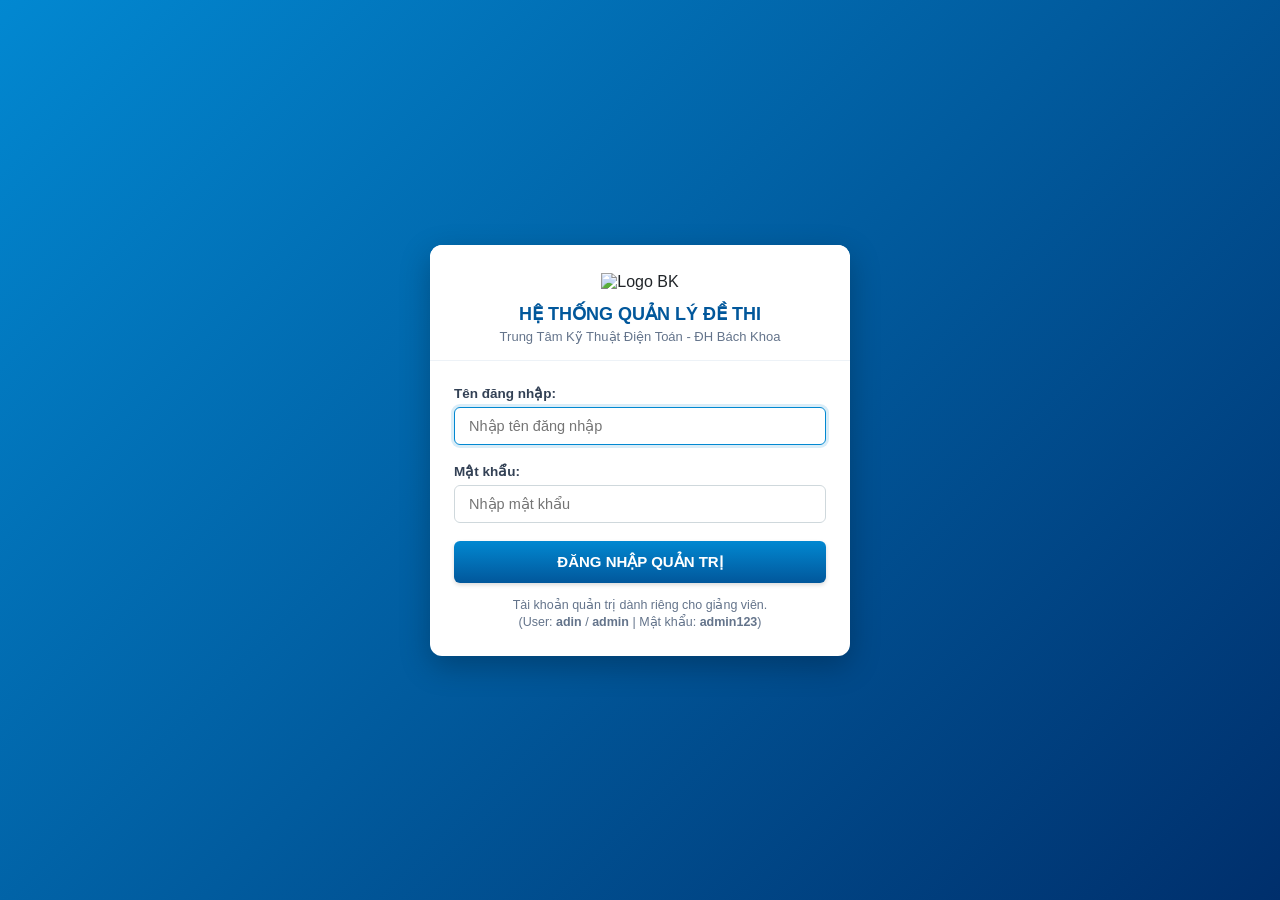
==== admin.html @ 8093bf8f "Add files via upload" ====
<!DOCTYPE html>
<html lang="vi">
<head>
  <meta charset="UTF-8">
  <meta name="viewport" content="width=device-width, initial-scale=1.0">
  <title>Quản Trị Ngân Hàng Câu Hỏi - TT Kỹ Thuật Điện Toán Bách Khoa</title>
  <link rel="icon" type="image/png" href="assets/logo-bk.png">
  <style>
    :root {
      --primary: #0288d1;
      --primary-dark: #01579b;
      --success: #2e7d32;
      --danger: #d32f2f;
      --warning: #ed6c02;
      --bg: #f4f6f9;
      --card-bg: #ffffff;
      --text: #212529;
      --border: #cfd8dc;
    }
    * { box-sizing: border-box; margin: 0; padding: 0; }
    body {
      font-family: -apple-system, BlinkMacSystemFont, "Segoe UI", Roboto, Arial, sans-serif;
      background-color: var(--bg);
      color: var(--text);
      min-height: 100vh;
      display: flex;
      flex-direction: column;
    }

    /* ================= LOGIN VIEW ================= */
    #login-view {
      display: flex;
      align-items: center;
      justify-content: center;
      min-height: 100vh;
      padding: 20px;
      background: linear-gradient(135deg, #0288d1 0%, #002f6c 100%);
    }
    .login-card {
      background: #ffffff;
      width: 100%;
      max-width: 420px;
      border-radius: 12px;
      box-shadow: 0 10px 30px rgba(0,0,0,0.25);
      overflow: hidden;
    }
    .login-header {
      background: #ffffff;
      padding: 28px 24px 16px 24px;
      text-align: center;
      border-bottom: 1px solid #edf2f7;
    }
    .login-logo {
      width: 80px;
      height: 80px;
      margin-bottom: 12px;
    }
    .login-title {
      font-size: 18px;
      font-weight: 800;
      color: var(--primary-dark);
      text-transform: uppercase;
    }
    .login-subtitle {
      font-size: 13px;
      color: #64748b;
      margin-top: 4px;
    }
    .login-body {
      padding: 24px;
    }
    .form-group {
      margin-bottom: 18px;
    }
    .form-label {
      display: block;
      font-size: 13.5px;
      font-weight: 600;
      color: #334155;
      margin-bottom: 6px;
    }
    .form-input {
      width: 100%;
      padding: 10px 14px;
      border: 1px solid var(--border);
      border-radius: 6px;
      font-size: 14.5px;
      outline: none;
      transition: border-color 0.2s;
    }
    .form-input:focus {
      border-color: var(--primary);
      box-shadow: 0 0 0 3px rgba(2, 136, 209, 0.15);
    }
    .btn-login {
      width: 100%;
      padding: 12px;
      background: linear-gradient(180deg, #0288d1, #01579b);
      color: #ffffff;
      border: none;
      border-radius: 6px;
      font-size: 15px;
      font-weight: 700;
      cursor: pointer;
      box-shadow: 0 2px 4px rgba(0,0,0,0.15);
      transition: all 0.2s;
    }
    .btn-login:hover {
      filter: brightness(1.1);
    }
    .login-hint {
      margin-top: 14px;
      font-size: 12.5px;
      color: #64748b;
      text-align: center;
      line-height: 1.4;
    }
    .login-error {
      background: #ffebee;
      color: var(--danger);
      padding: 10px;
      border-radius: 6px;
      font-size: 13px;
      margin-bottom: 14px;
      display: none;
    }

    /* ================= ADMIN DASHBOARD VIEW ================= */
    #admin-view {
      display: none;
      flex-direction: column;
      flex: 1;
    }
    .admin-navbar {
      background: #ffffff;
      border-bottom: 2px solid var(--primary);
      padding: 10px 24px;
      display: flex;
      align-items: center;
      justify-content: space-between;
      box-shadow: 0 1px 3px rgba(0,0,0,0.06);
    }
    .navbar-left {
      display: flex;
      align-items: center;
      gap: 12px;
    }
    .nav-logo {
      width: 50px;
      height: 50px;
    }
    .nav-titles h3 {
      font-size: 16px;
      color: var(--primary-dark);
      font-weight: 800;
    }
    .nav-titles span {
      font-size: 12px;
      color: #64748b;
    }
    .navbar-right {
      display: flex;
      align-items: center;
      gap: 12px;
    }
    .btn-nav-action {
      padding: 8px 14px;
      border-radius: 6px;
      font-size: 13px;
      font-weight: 600;
      cursor: pointer;
      border: 1px solid var(--border);
      background: #ffffff;
      color: #334155;
      text-decoration: none;
      display: inline-flex;
      align-items: center;
      gap: 6px;
      transition: all 0.15s;
    }
    .btn-nav-action:hover {
      background: #f1f5f9;
    }
    .btn-logout {
      background: #fee2e2;
      border-color: #fca5a5;
      color: var(--danger);
    }
    .btn-logout:hover {
      background: #fecaca;
    }

    /* Thống kê 6 modules */
    .admin-content {
      padding: 20px 24px;
      max-width: 1400px;
      margin: 0 auto;
      width: 100%;
    }
    .stats-grid {
      display: grid;
      grid-template-columns: repeat(auto-fit, minmax(180px, 1fr));
      gap: 12px;
      margin-bottom: 20px;
    }
    .stat-card {
      background: #ffffff;
      padding: 14px 18px;
      border-radius: 8px;
      border: 1px solid var(--border);
      box-shadow: 0 1px 3px rgba(0,0,0,0.04);
      display: flex;
      flex-direction: column;
      gap: 4px;
    }
    .stat-title {
      font-size: 12.5px;
      color: #64748b;
      font-weight: 600;
    }
    .stat-number {
      font-size: 22px;
      font-weight: 800;
      color: var(--primary-dark);
    }

    /* Thanh tác vụ */
    .toolbar-card {
      background: #ffffff;
      padding: 16px 20px;
      border-radius: 8px;
      border: 1px solid var(--border);
      margin-bottom: 20px;
      display: flex;
      flex-wrap: wrap;
      align-items: center;
      justify-content: space-between;
      gap: 12px;
    }
    .toolbar-left {
      display: flex;
      flex-wrap: wrap;
      align-items: center;
      gap: 10px;
    }
    .toolbar-right {
      display: flex;
      flex-wrap: wrap;
      align-items: center;
      gap: 10px;
    }
    .select-filter {
      padding: 8px 12px;
      border: 1px solid var(--border);
      border-radius: 6px;
      font-size: 13.5px;
      outline: none;
      background: #ffffff;
    }
    .search-input {
      padding: 8px 14px;
      border: 1px solid var(--border);
      border-radius: 6px;
      font-size: 13.5px;
      width: 240px;
      outline: none;
    }
    .btn-action {
      padding: 8px 16px;
      border-radius: 6px;
      font-size: 13px;
      font-weight: 600;
      cursor: pointer;
      border: none;
      display: inline-flex;
      align-items: center;
      gap: 6px;
      color: #ffffff;
      transition: all 0.2s;
    }
    .btn-add { background: #0288d1; }
    .btn-add:hover { background: #0277bd; }
    .btn-import { background: #00897b; }
    .btn-import:hover { background: #00796b; }
    .btn-download { background: #2e7d32; }
    .btn-download:hover { background: #1b5e20; }
    .btn-reset { background: #d32f2f; }
    .btn-reset:hover { background: #b71c1c; }

    /* Bảng danh sách câu hỏi */
    .table-card {
      background: #ffffff;
      border-radius: 8px;
      border: 1px solid var(--border);
      overflow: hidden;
      box-shadow: 0 1px 3px rgba(0,0,0,0.05);
    }
    .table-header-info {
      padding: 14px 20px;
      background: #f8fafc;
      border-bottom: 1px solid var(--border);
      font-size: 14px;
      font-weight: 700;
      color: #334155;
      display: flex;
      justify-content: space-between;
      align-items: center;
    }
    .question-list {
      display: flex;
      flex-direction: column;
    }
    .question-row {
      padding: 16px 20px;
      border-bottom: 1px solid #f1f5f9;
      display: flex;
      flex-direction: column;
      gap: 8px;
      transition: background 0.1s;
    }
    .question-row:hover {
      background: #f8fafc;
    }
    .q-top-meta {
      display: flex;
      align-items: center;
      justify-content: space-between;
      gap: 12px;
    }
    .q-badges {
      display: flex;
      align-items: center;
      gap: 8px;
    }
    .badge-id {
      background: #e2e8f0;
      color: #1e293b;
      padding: 2px 8px;
      border-radius: 4px;
      font-weight: 700;
      font-size: 12px;
    }
    .badge-mod {
      background: #e0f2fe;
      color: #0369a1;
      padding: 2px 8px;
      border-radius: 4px;
      font-weight: 600;
      font-size: 12px;
    }
    .q-actions {
      display: flex;
      align-items: center;
      gap: 8px;
    }
    .btn-sm-edit {
      padding: 4px 10px;
      background: #e0f2fe;
      color: #0288d1;
      border: 1px solid #bae6fd;
      border-radius: 4px;
      font-size: 12px;
      font-weight: 600;
      cursor: pointer;
    }
    .btn-sm-edit:hover { background: #bae6fd; }
    .btn-sm-del {
      padding: 4px 10px;
      background: #fee2e2;
      color: #ef4444;
      border: 1px solid #fecaca;
      border-radius: 4px;
      font-size: 12px;
      font-weight: 600;
      cursor: pointer;
    }
    .btn-sm-del:hover { background: #fecaca; }
    .q-text {
      font-size: 15px;
      font-weight: 600;
      color: #0f172a;
      line-height: 1.5;
    }
    .q-img-preview {
      max-width: 240px;
      max-height: 140px;
      border: 1px solid var(--border);
      border-radius: 4px;
      margin-top: 4px;
    }
    .q-options-grid {
      display: grid;
      grid-template-columns: repeat(auto-fit, minmax(260px, 1fr));
      gap: 6px;
      margin-top: 4px;
    }
    .q-opt {
      padding: 6px 10px;
      background: #f8fafc;
      border: 1px solid #e2e8f0;
      border-radius: 4px;
      font-size: 13.5px;
      line-height: 1.4;
    }
    .q-opt.is-correct {
      background: #e8f5e9;
      border-color: #81c784;
      color: #1b5e20;
      font-weight: 600;
    }

    /* Modal */
    .modal-overlay {
      position: fixed;
      top: 0; left: 0; width: 100vw; height: 100vh;
      background: rgba(0,0,0,0.5);
      display: none;
      align-items: center;
      justify-content: center;
      z-index: 9999;
    }
    .modal-box {
      background: #ffffff;
      width: 90%;
      max-width: 650px;
      border-radius: 10px;
      box-shadow: 0 10px 30px rgba(0,0,0,0.3);
      overflow: hidden;
      max-height: 85vh;
      display: flex;
      flex-direction: column;
    }
    .modal-head {
      background: linear-gradient(90deg, #0288d1, #01579b);
      color: #ffffff;
      padding: 14px 20px;
      display: flex;
      justify-content: space-between;
      align-items: center;
    }
    .modal-body {
      padding: 20px;
      overflow-y: auto;
      flex: 1;
    }
    .modal-foot {
      padding: 12px 20px;
      background: #f8fafc;
      border-top: 1px solid var(--border);
      display: flex;
      justify-content: flex-end;
      gap: 10px;
    }

    /* ================= RESPONSIVE CHO ADMIN (TABLET & ĐIỆN THOẠI) ================= */
    @media (max-width: 900px) {
      .admin-navbar {
        flex-direction: column;
        align-items: flex-start;
        gap: 12px;
        padding: 12px 16px;
      }
      .navbar-right {
        width: 100%;
        justify-content: space-between;
        flex-wrap: wrap;
        gap: 8px;
      }
      .admin-content {
        padding: 14px 12px;
      }
      .stats-grid {
        grid-template-columns: repeat(3, 1fr);
        gap: 8px;
      }
      .toolbar-card {
        flex-direction: column;
        align-items: stretch;
        gap: 12px;
        padding: 12px 14px;
      }
      .toolbar-left, .toolbar-right {
        width: 100%;
        flex-direction: column;
        align-items: stretch;
      }
      .select-filter, .search-input {
        width: 100%;
      }
      .btn-action {
        width: 100%;
        justify-content: center;
      }
    }

    @media (max-width: 600px) {
      .stats-grid {
        grid-template-columns: repeat(2, 1fr);
      }
      .nav-titles h3 {
        font-size: 14px;
      }
      .modal-box {
        width: 95%;
        max-height: 90vh;
      }
      .q-card-footer {
        flex-direction: column;
        align-items: flex-start;
        gap: 8px;
      }
      .q-card-actions {
        width: 100%;
        justify-content: flex-end;
      }
    }
  </style>
</head>
<body>

  <!-- ================= 1. GIAO DIỆN ĐĂNG NHẬP ADMIN ================= -->
  <section id="login-view">
    <div class="login-card">
      <div class="login-header">
        <img src="assets/logo-bk.png" alt="Logo BK" class="login-logo">
        <h2 class="login-title">HỆ THỐNG QUẢN LÝ ĐỀ THI</h2>
        <div class="login-subtitle">Trung Tâm Kỹ Thuật Điện Toán - ĐH Bách Khoa</div>
      </div>
      <div class="login-body">
        <div id="login-error-msg" class="login-error">Tên đăng nhập hoặc mật khẩu không chính xác!</div>
        <form id="admin-login-form">
          <div class="form-group">
            <label class="form-label">Tên đăng nhập:</label>
            <input type="text" id="login-username" class="form-input" placeholder="Nhập tên đăng nhập" required autofocus>
          </div>
          <div class="form-group">
            <label class="form-label">Mật khẩu:</label>
            <input type="password" id="login-password" class="form-input" placeholder="Nhập mật khẩu" required>
          </div>
          <button type="submit" class="btn-login">ĐĂNG NHẬP QUẢN TRỊ</button>
        </form>
        <div class="login-hint">
          Tài khoản quản trị dành riêng cho giảng viên.<br>
          (User: <strong>adin</strong> / <strong>admin</strong> | Mật khẩu: <strong>admin123</strong>)
        </div>
      </div>
    </div>
  </section>

  <!-- ================= 2. GIAO DIỆN QUẢN TRỊ CÂU HỎI ================= -->
  <section id="admin-view">
    <!-- Navbar -->
    <header class="admin-navbar">
      <div class="navbar-left">
        <img src="assets/logo-bk.png" alt="Logo BK" class="nav-logo">
        <div class="nav-titles">
          <h3>TRANG QUẢN TRỊ NGÂN HÀNG CÂU HỎI TRẮC NGHIỆM</h3>
          <span>Ứng dụng CNTT Căn bản (6 Module - 300 câu hỏi)</span>
        </div>
      </div>
      <div class="navbar-right">
        <span style="font-size: 13px; font-weight: 600; color: #475569;">👤 Quản trị viên: <strong>adin</strong></span>
        <a href="practice.html" target="_blank" class="btn-nav-action" style="background:#e8f5e9; border-color:#81c784; color:#1b5e20;">📚 Trang ôn tập 50 câu</a>
        <a href="index.html" target="_blank" class="btn-nav-action">📝 Xem trang thi sinh viên</a>
        <button id="btn-logout" class="btn-nav-action btn-logout">🚪 Đăng xuất</button>
      </div>
    </header>

    <!-- Nội dung quản trị -->
    <main class="admin-content">
      
      <!-- Thống kê câu hỏi theo module -->
      <div class="stats-grid" id="stats-container">
        <!-- Render động bằng JS -->
      </div>

      <!-- Thanh công cụ hành động -->
      <div class="toolbar-card">
        <div class="toolbar-left">
          <select id="filter-module" class="select-filter">
            <option value="all">Tất cả các Module (300 câu)</option>
            <option value="1">Module 1: CNTT Cơ bản (IU01)</option>
            <option value="2">Module 2: Máy tính cơ bản (IU02)</option>
            <option value="3">Module 3: Internet cơ bản (IU06)</option>
            <option value="4">Module 4: MS Word (IU03)</option>
            <option value="5">Module 5: MS Excel (IU04)</option>
            <option value="6">Module 6: MS PowerPoint (IU05)</option>
          </select>
          <input type="text" id="search-keyword" class="search-input" placeholder="🔍 Tìm kiếm câu hỏi...">
        </div>

        <div class="toolbar-right">
          <button id="btn-add-question" class="btn-action btn-add">➕ Thêm câu hỏi</button>
          <button id="btn-open-import" class="btn-action btn-import">📥 Nhập JSON/Form</button>
          <button id="btn-export-file" class="btn-action btn-download">💾 Tải file questions.js</button>
          <button id="btn-reset-official" class="btn-action btn-reset">🔄 Khôi phục 300 câu gốc</button>
        </div>
      </div>

      <!-- Danh sách câu hỏi -->
      <div class="table-card">
        <div class="table-header-info">
          <span id="list-count-label">Danh sách câu hỏi: 300 câu</span>
          <span style="font-size:12px; color:#64748b; font-weight:normal;">Mỗi đề thi sẽ bóc ngẫu nhiên đúng 5 câu từ mỗi module</span>
        </div>
        <div class="question-list" id="question-list-container">
          <!-- Render danh sách câu hỏi bằng JS -->
        </div>
      </div>

    </main>
  </section>

  <!-- ================= 3. MODAL THÊM / SỬA CÂU HỎI ================= -->
  <div id="modal-edit-question" class="modal-overlay">
    <div class="modal-box">
      <div class="modal-head">
        <h4 id="modal-edit-title">CHỈNH SỬA CÂU HỎI</h4>
        <button id="btn-close-edit-modal" style="background:none; border:none; color:#fff; font-size:18px; cursor:pointer;">✖</button>
      </div>
      <div class="modal-body">
        <input type="hidden" id="edit-q-id">
        <div class="form-group">
          <label class="form-label">Chọn Module:</label>
          <select id="edit-q-module" class="form-input">
            <option value="1">Module 1: Kiến thức CNTT Cơ bản (IU01)</option>
            <option value="2">Module 2: Sử dụng máy tính cơ bản (IU02)</option>
            <option value="3">Module 3: Sử dụng Internet cơ bản (IU06)</option>
            <option value="4">Module 4: Xử lý văn bản cơ bản - MS Word (IU03)</option>
            <option value="5">Module 5: Sử dụng bảng tính cơ bản - MS Excel (IU04)</option>
            <option value="6">Module 6: Sử dụng trình chiếu cơ bản - MS PowerPoint (IU05)</option>
          </select>
        </div>
        <div class="form-group">
          <label class="form-label">Nội dung câu hỏi:</label>
          <textarea id="edit-q-text" class="form-input" rows="3" required></textarea>
        </div>
        <div class="form-group">
          <label class="form-label">Link ảnh minh họa (nếu có):</label>
          <input type="text" id="edit-q-img" class="form-input" placeholder="https://drive.google.com/... hoặc để trống">
        </div>
        <div class="form-group">
          <label class="form-label">Các lựa chọn đáp án & chọn đáp án ĐÚNG (chấm tròn):</label>
          <div style="display: flex; flex-direction: column; gap: 8px;">
            <div style="display:flex; align-items:center; gap:8px;">
              <input type="radio" name="edit_correct_ans" value="0" id="radio-ans-0">
              <label for="radio-ans-0" style="font-weight:bold; min-width:20px;">A.</label>
              <input type="text" id="edit-opt-0" class="form-input" required>
            </div>
            <div style="display:flex; align-items:center; gap:8px;">
              <input type="radio" name="edit_correct_ans" value="1" id="radio-ans-1">
              <label for="radio-ans-1" style="font-weight:bold; min-width:20px;">B.</label>
              <input type="text" id="edit-opt-1" class="form-input" required>
            </div>
            <div style="display:flex; align-items:center; gap:8px;">
              <input type="radio" name="edit_correct_ans" value="2" id="radio-ans-2">
              <label for="radio-ans-2" style="font-weight:bold; min-width:20px;">C.</label>
              <input type="text" id="edit-opt-2" class="form-input" required>
            </div>
            <div style="display:flex; align-items:center; gap:8px;">
              <input type="radio" name="edit_correct_ans" value="3" id="radio-ans-3">
              <label for="radio-ans-3" style="font-weight:bold; min-width:20px;">D.</label>
              <input type="text" id="edit-opt-3" class="form-input" required>
            </div>
          </div>
        </div>
        <div class="form-group">
          <label class="form-label">Giải thích (tùy chọn):</label>
          <textarea id="edit-q-exp" class="form-input" rows="2" placeholder="Giải thích lý do đáp án đúng..."></textarea>
        </div>
      </div>
      <div class="modal-foot">
        <button id="btn-cancel-edit" class="btn-nav-action">Hủy bỏ</button>
        <button id="btn-save-edit" class="btn-action btn-add">LƯU CÂU HỎI</button>
      </div>
    </div>
  </div>

  <!-- ================= 4. MODAL NHẬP CÂU HỎI ================= -->
  <div id="modal-import" class="modal-overlay">
    <div class="modal-box">
      <div class="modal-head">
        <h4>NHẬP CÂU HỎI TỪ JSON / GOOGLE FORM</h4>
        <button id="btn-close-import-modal" style="background:none; border:none; color:#fff; font-size:18px; cursor:pointer;">✖</button>
      </div>
      <div class="modal-body">
        <p style="font-size:13px; color:#64748b; margin-bottom:10px;">
          Dán chuỗi dữ liệu JSON của các câu hỏi vào ô dưới đây. Sau khi nhập thành công, bạn có thể tải file <code>questions.js</code> để cập nhật lên GitHub Pages.
        </p>
        <textarea id="import-json-textarea" class="form-input" rows="12" placeholder='[ {"id": 1, "module": 1, "question": "...", "options": ["A", "B", "C", "D"], "answer": 0} ]'></textarea>
      </div>
      <div class="modal-foot">
        <button id="btn-cancel-import" class="btn-nav-action">Hủy bỏ</button>
        <button id="btn-do-import" class="btn-action btn-import">XÁC NHẬN NHẬP</button>
      </div>
    </div>
  </div>

  <!-- Nạp file 300 câu hỏi chính thức -->
  <script src="js/questions.js"></script>

  <!-- Script quản trị -->
  <script>
    (function () {
      'use strict';

      const STORAGE_KEY_CUSTOM_BANK = 'BK_CUSTOM_QUESTION_BANK';
      const SESSION_KEY_AUTH = 'BK_ADMIN_LOGGED_IN';

      // Kiểm tra đăng nhập
      const loginView = document.getElementById('login-view');
      const adminView = document.getElementById('admin-view');
      const loginForm = document.getElementById('admin-login-form');
      const loginErrorMsg = document.getElementById('login-error-msg');
      const btnLogout = document.getElementById('btn-logout');

      function checkAuth() {
        if (sessionStorage.getItem(SESSION_KEY_AUTH) === 'true') {
          loginView.style.display = 'none';
          adminView.style.display = 'flex';
          loadQuestions();
        } else {
          loginView.style.display = 'flex';
          adminView.style.display = 'none';
        }
      }

      // Xử lý đăng nhập (user: adin hoặc admin, pass: admin123)
      loginForm.addEventListener('submit', function (e) {
        e.preventDefault();
        const u = document.getElementById('login-username').value.trim().toLowerCase();
        const p = document.getElementById('login-password').value.trim();

        if ((u === 'adin' || u === 'admin') && p === 'admin123') {
          sessionStorage.setItem(SESSION_KEY_AUTH, 'true');
          loginErrorMsg.style.display = 'none';
          checkAuth();
        } else {
          loginErrorMsg.style.display = 'block';
        }
      });

      // Xử lý đăng xuất
      btnLogout.addEventListener('click', function () {
        if (confirm('Bạn có chắc chắn muốn đăng xuất khỏi trang quản trị?')) {
          sessionStorage.removeItem(SESSION_KEY_AUTH);
          checkAuth();
        }
      });

      // ================= QUẢN LÝ DỮ LIỆU CÂU HỎI =================
      let questionBank = [];

      function getStoredBank() {
        try {
          const custom = localStorage.getItem(STORAGE_KEY_CUSTOM_BANK);
          if (custom) {
            const parsed = JSON.parse(custom);
            if (Array.isArray(parsed) && parsed.length > 0) return parsed;
          }
        } catch (e) {
          console.warn('Lỗi đọc ngân hàng câu hỏi:', e);
        }
        return window.DEFAULT_QUESTION_BANK || [];
      }

      function saveBank(bank) {
        questionBank = bank;
        localStorage.setItem(STORAGE_KEY_CUSTOM_BANK, JSON.stringify(bank));
        renderStats();
        renderQuestions();
      }

      function loadQuestions() {
        questionBank = getStoredBank();
        renderStats();
        renderQuestions();
      }

      // Render thống kê
      function renderStats() {
        const statsEl = document.getElementById('stats-container');
        const stats = { 1: 0, 2: 0, 3: 0, 4: 0, 5: 0, 6: 0 };
        questionBank.forEach(q => {
          const m = q.module || 1;
          if (stats[m] !== undefined) stats[m]++;
        });

        const names = {
          1: "Module 1: CNTT Cơ bản",
          2: "Module 2: Máy tính cơ bản",
          3: "Module 3: Internet cơ bản",
          4: "Module 4: MS Word",
          5: "Module 5: MS Excel",
          6: "Module 6: MS PowerPoint"
        };

        let html = `
          <div class="stat-card" style="border-left: 4px solid #0288d1;">
            <span class="stat-title">TỔNG SỐ CÂU HỎI</span>
            <span class="stat-number">${questionBank.length}</span>
          </div>
        `;

        for (let m = 1; m <= 6; m++) {
          html += `
            <div class="stat-card" style="border-left: 4px solid #00897b;">
              <span class="stat-title">${names[m]}</span>
              <span class="stat-number">${stats[m]} câu</span>
            </div>
          `;
        }
        statsEl.innerHTML = html;
      }

      // Render danh sách câu hỏi theo bộ lọc và tìm kiếm
      function renderQuestions() {
        const filterMod = document.getElementById('filter-module').value;
        const keyword = document.getElementById('search-keyword').value.trim().toLowerCase();
        const container = document.getElementById('question-list-container');
        const countLabel = document.getElementById('list-count-label');

        let filtered = questionBank.filter(q => {
          if (filterMod !== 'all' && String(q.module) !== filterMod) return false;
          if (keyword) {
            const matchQ = q.question.toLowerCase().includes(keyword);
            const matchOpts = (q.options || []).some(o => o.toLowerCase().includes(keyword));
            return matchQ || matchOpts;
          }
          return true;
        });

        countLabel.textContent = `Danh sách câu hỏi: ${filtered.length} câu`;

        if (filtered.length === 0) {
          container.innerHTML = `<div style="padding: 30px; text-align: center; color: #94a3b8;">Không tìm thấy câu hỏi nào phù hợp.</div>`;
          return;
        }

        let html = '';
        const modTitles = {
          1: "Module 1 (CNTT Cơ bản)",
          2: "Module 2 (Máy tính cơ bản)",
          3: "Module 3 (Internet)",
          4: "Module 4 (Word)",
          5: "Module 5 (Excel)",
          6: "Module 6 (PowerPoint)"
        };

        filtered.forEach((q, idx) => {
          const modText = modTitles[q.module] || `Module ${q.module}`;
          html += `
            <div class="question-row" data-id="${q.id}">
              <div class="q-top-meta">
                <div class="q-badges">
                  <span class="badge-id">#${q.id}</span>
                  <span class="badge-mod">${modText}</span>
                </div>
                <div class="q-actions">
                  <button class="btn-sm-edit" onclick="window.editQuestion(${q.id})">✏ Sửa</button>
                  <button class="btn-sm-del" onclick="window.deleteQuestion(${q.id})">🗑 Xóa</button>
                </div>
              </div>
              <div class="q-text">${escapeHtml(q.question)}</div>
              ${q.imageUrl ? `<div><img src="${q.imageUrl}" class="q-img-preview" alt="Hình minh họa" onerror="this.parentElement.style.display='none'"></div>` : ''}
              <div class="q-options-grid">
                ${(q.options || []).map((opt, oIdx) => `
                  <div class="q-opt ${oIdx === q.answer ? 'is-correct' : ''}">
                    <strong>${chr(oIdx)}.</strong> ${escapeHtml(opt)}
                    ${oIdx === q.answer ? ' <span style="color:#2e7d32;">✔ (Đúng)</span>' : ''}
                  </div>
                `).join('')}
              </div>
            </div>
          `;
        });

        container.innerHTML = html;
      }

      function chr(idx) {
        return ['A', 'B', 'C', 'D', 'E'][idx] || 'A';
      }

      function escapeHtml(str) {
        if (!str) return '';
        return String(str).replace(/&/g, '&amp;').replace(/</g, '&lt;').replace(/>/g, '&gt;').replace(/"/g, '&quot;');
      }

      // Lọc và tìm kiếm
      document.getElementById('filter-module').addEventListener('change', renderQuestions);
      document.getElementById('search-keyword').addEventListener('input', renderQuestions);

      // ================= THÊM / SỬA CÂU HỎI =================
      const modalEdit = document.getElementById('modal-edit-question');
      const editTitle = document.getElementById('modal-edit-title');
      const editId = document.getElementById('edit-q-id');
      const editMod = document.getElementById('edit-q-module');
      const editQText = document.getElementById('edit-q-text');
      const editImg = document.getElementById('edit-q-img');
      const editOpt0 = document.getElementById('edit-opt-0');
      const editOpt1 = document.getElementById('edit-opt-1');
      const editOpt2 = document.getElementById('edit-opt-2');
      const editOpt3 = document.getElementById('edit-opt-3');
      const editExp = document.getElementById('edit-q-exp');

      // Mở modal thêm mới
      document.getElementById('btn-add-question').addEventListener('click', () => {
        editTitle.textContent = "THÊM CÂU HỎI MỚI";
        editId.value = "";
        editMod.value = "1";
        editQText.value = "";
        editImg.value = "";
        editOpt0.value = "";
        editOpt1.value = "";
        editOpt2.value = "";
        editOpt3.value = "";
        document.getElementById('radio-ans-0').checked = true;
        editExp.value = "";
        modalEdit.style.display = 'flex';
      });

      // Mở modal sửa
      window.editQuestion = function (id) {
        const q = questionBank.find(item => item.id === id);
        if (!q) return;

        editTitle.textContent = `CHỈNH SỬA CÂU HỎI #${id}`;
        editId.value = q.id;
        editMod.value = q.module || 1;
        editQText.value = q.question || "";
        editImg.value = q.imageUrl || "";
        editOpt0.value = (q.options && q.options[0]) || "";
        editOpt1.value = (q.options && q.options[1]) || "";
        editOpt2.value = (q.options && q.options[2]) || "";
        editOpt3.value = (q.options && q.options[3]) || "";
        
        const ansRadio = document.querySelector(`input[name="edit_correct_ans"][value="${q.answer}"]`);
        if (ansRadio) ansRadio.checked = true;
        else document.getElementById('radio-ans-0').checked = true;

        editExp.value = q.explanation || "";
        modalEdit.style.display = 'flex';
      };

      // Đóng modal sửa
      document.getElementById('btn-close-edit-modal').addEventListener('click', () => modalEdit.style.display = 'none');
      document.getElementById('btn-cancel-edit').addEventListener('click', () => modalEdit.style.display = 'none');

      // Lưu câu hỏi (Thêm mới hoặc Cập nhật)
      document.getElementById('btn-save-edit').addEventListener('click', () => {
        const qText = editQText.value.trim();
        const opt0 = editOpt0.value.trim();
        const opt1 = editOpt1.value.trim();
        const opt2 = editOpt2.value.trim();
        const opt3 = editOpt3.value.trim();

        if (!qText || !opt0 || !opt1 || !opt2 || !opt3) {
          alert('Vui lòng nhập đầy đủ câu hỏi và 4 lựa chọn A, B, C, D!');
          return;
        }

        const selectedAns = parseInt(document.querySelector('input[name="edit_correct_ans"]:checked').value, 10);
        const modNum = parseInt(editMod.value, 10);
        const imgVal = editImg.value.trim() || null;
        const expVal = editExp.value.trim() || `Đáp án đúng là lựa chọn: ${chr(selectedAns)}. ${[opt0, opt1, opt2, opt3][selectedAns]}`;

        const isExisting = !!editId.value;

        if (isExisting) {
          const targetId = parseInt(editId.value, 10);
          const idx = questionBank.findIndex(q => q.id === targetId);
          if (idx !== -1) {
            questionBank[idx] = {
              ...questionBank[idx],
              module: modNum,
              question: qText,
              imageUrl: imgVal,
              options: [opt0, opt1, opt2, opt3],
              answer: selectedAns,
              explanation: expVal
            };
          }
        } else {
          // Thêm mới
          const nextId = questionBank.length > 0 ? (Math.max(...questionBank.map(q => q.id || 0)) + 1) : 1;
          questionBank.push({
            id: nextId,
            module: modNum,
            question: qText,
            imageUrl: imgVal,
            options: [opt0, opt1, opt2, opt3],
            answer: selectedAns,
            explanation: expVal
          });
        }

        saveBank(questionBank);
        modalEdit.style.display = 'none';
        alert('Đã lưu câu hỏi thành công!');
      });

      // Xóa câu hỏi
      window.deleteQuestion = function (id) {
        if (confirm(`Bạn có chắc chắn muốn xóa câu hỏi #${id} không?`)) {
          const newBank = questionBank.filter(q => q.id !== id);
          saveBank(newBank);
        }
      };

      // ================= IMPORT JSON =================
      const modalImport = document.getElementById('modal-import');
      document.getElementById('btn-open-import').addEventListener('click', () => {
        document.getElementById('import-json-textarea').value = '';
        modalImport.style.display = 'flex';
      });
      document.getElementById('btn-close-import-modal').addEventListener('click', () => modalImport.style.display = 'none');
      document.getElementById('btn-cancel-import').addEventListener('click', () => modalImport.style.display = 'none');

      document.getElementById('btn-do-import').addEventListener('click', () => {
        const raw = document.getElementById('import-json-textarea').value.trim();
        if (!raw) {
          alert('Vui lòng dán dữ liệu JSON vào ô!');
          return;
        }
        try {
          const parsed = JSON.parse(raw);
          if (Array.isArray(parsed) && parsed.length > 0) {
            saveBank(parsed);
            modalImport.style.display = 'none';
            alert(`Đã nhập thành công ${parsed.length} câu hỏi mới!`);
          } else {
            alert('Dữ liệu JSON phải là một danh sách các câu hỏi!');
          }
        } catch (err) {
          alert('Lỗi định dạng JSON: ' + err.message);
        }
      });

      // ================= TẢI FILE questions.js ĐỂ COMMIT GITHUB =================
      document.getElementById('btn-export-file').addEventListener('click', () => {
        const jsCode = `// Ngân hàng câu hỏi trắc nghiệm CNTT Bách Khoa (Cập nhật từ trang Admin)\nwindow.DEFAULT_QUESTION_BANK = ${JSON.stringify(questionBank, null, 2)};\n`;
        const blob = new Blob([jsCode], { type: 'application/javascript;charset=utf-8' });
        const url = URL.createObjectURL(blob);
        const a = document.createElement('a');
        a.href = url;
        a.download = 'questions.js';
        document.body.appendChild(a);
        a.click();
        document.body.removeChild(a);
        URL.revokeObjectURL(url);
        alert('Đã tải xuống file questions.js!\nBạn chỉ cần sao chép file này vào thư mục js/questions.js và commit lên GitHub là đề thi của 150 sinh viên sẽ được cập nhật đồng bộ.');
      });

      // ================= KHÔI PHỤC 300 CÂU GỐC =================
      document.getElementById('btn-reset-official').addEventListener('click', () => {
        if (confirm('Bạn có chắc chắn muốn khôi phục về bộ 300 câu hỏi chính thức ban đầu từ 6 Google Form không?')) {
          localStorage.removeItem(STORAGE_KEY_CUSTOM_BANK);
          loadQuestions();
          alert('Đã khôi phục thành công 300 câu hỏi gốc!');
        }
      });

      // Khởi tạo
      checkAuth();

    })();
  </script>
</body>
</html>
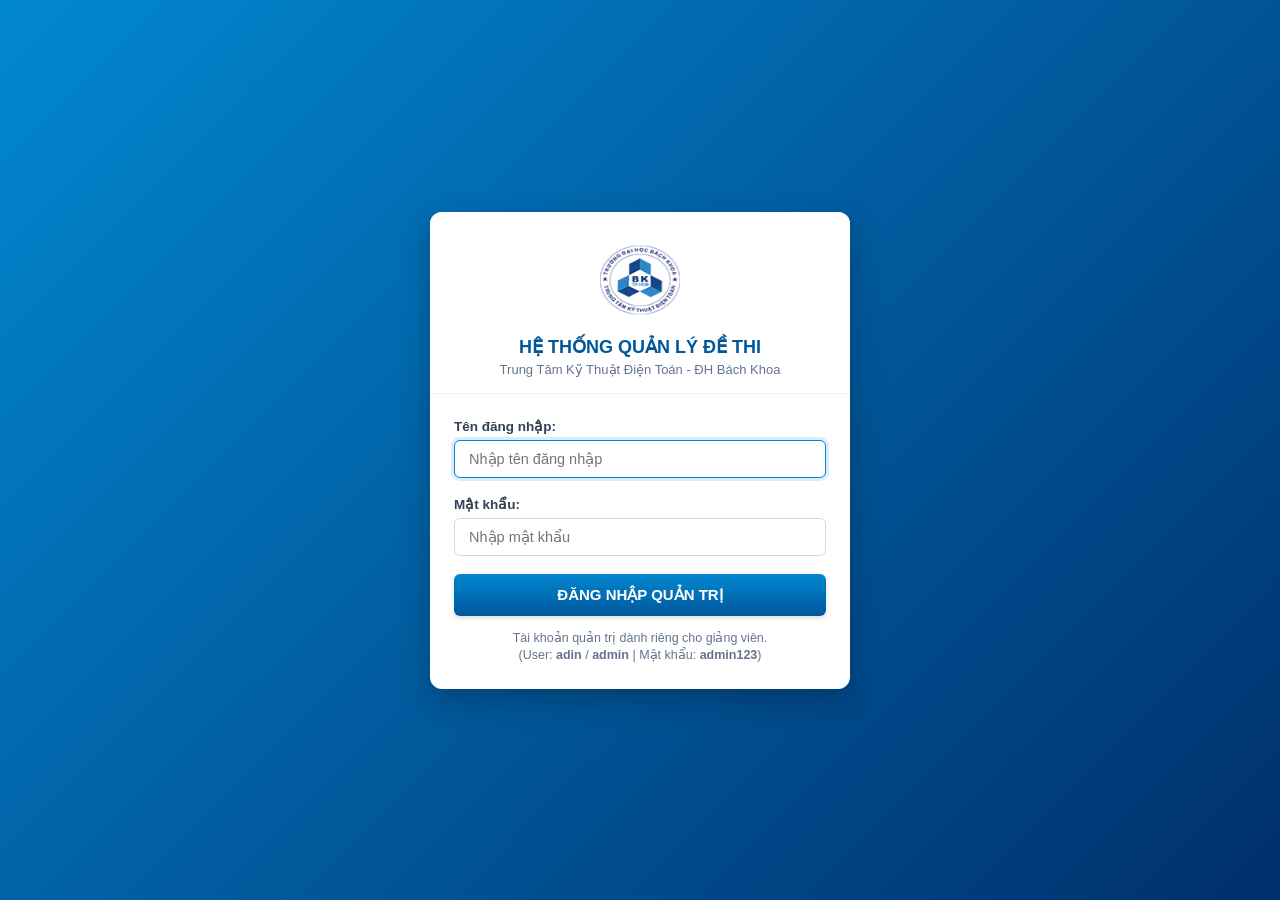
==== commit 2d5384fc: "Add files via upload" ====
--- a/admin.html
+++ b/admin.html
@@ -697,7 +697,7 @@
   </div>
 
   <!-- Nạp file 300 câu hỏi chính thức -->
-  <script src="js/questions.js"></script>
+  <script src="js/questions.js?v=20261025_03"></script>
 
   <!-- Script quản trị -->
   <script>
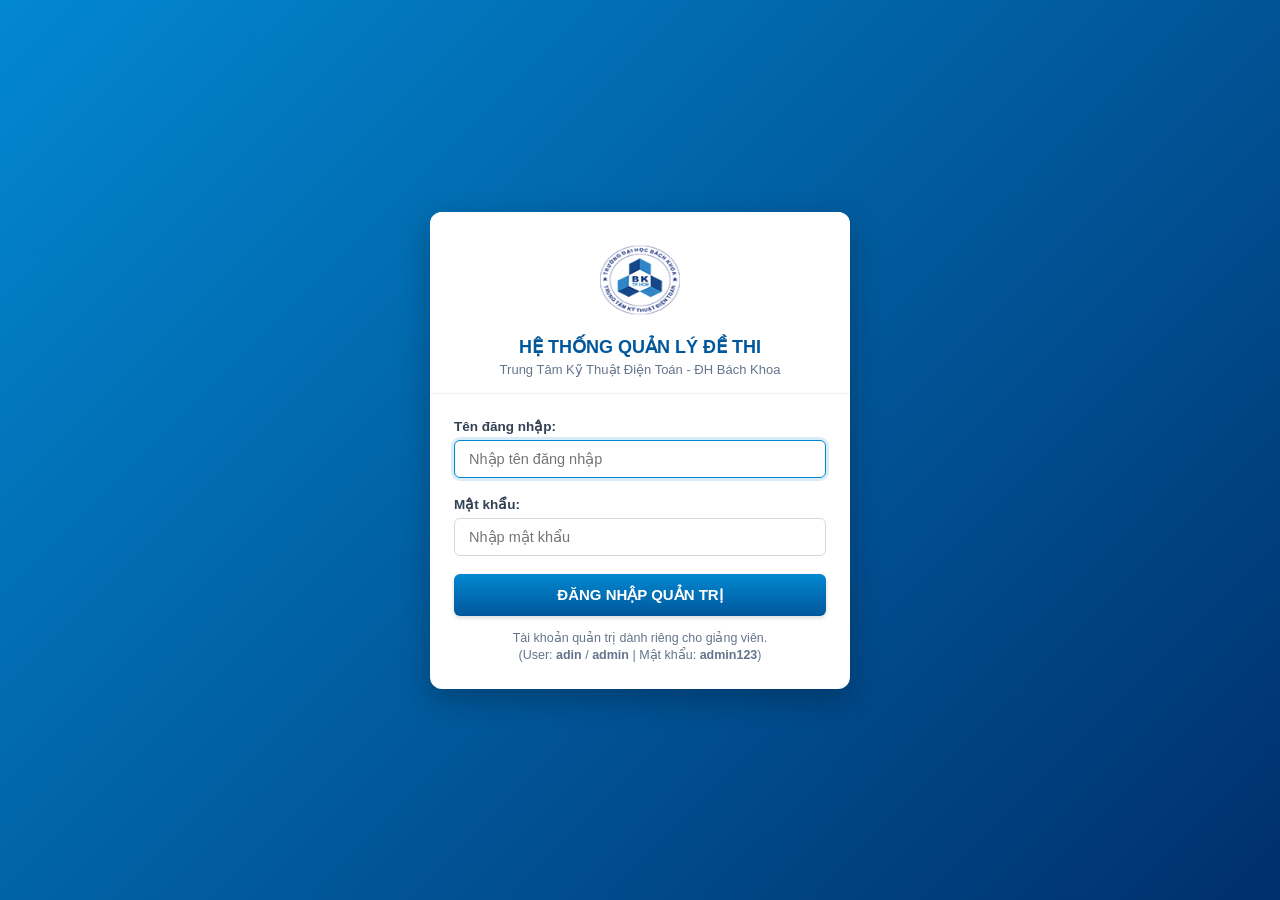
==== commit f675647d: "Add files via upload" ====
--- a/admin.html
+++ b/admin.html
@@ -697,7 +697,7 @@
   </div>
 
   <!-- Nạp file 300 câu hỏi chính thức -->
-  <script src="js/questions.js?v=20261025_03"></script>
+  <script src="js/questions.js?v=20261026_01"></script>
 
   <!-- Script quản trị -->
   <script>
